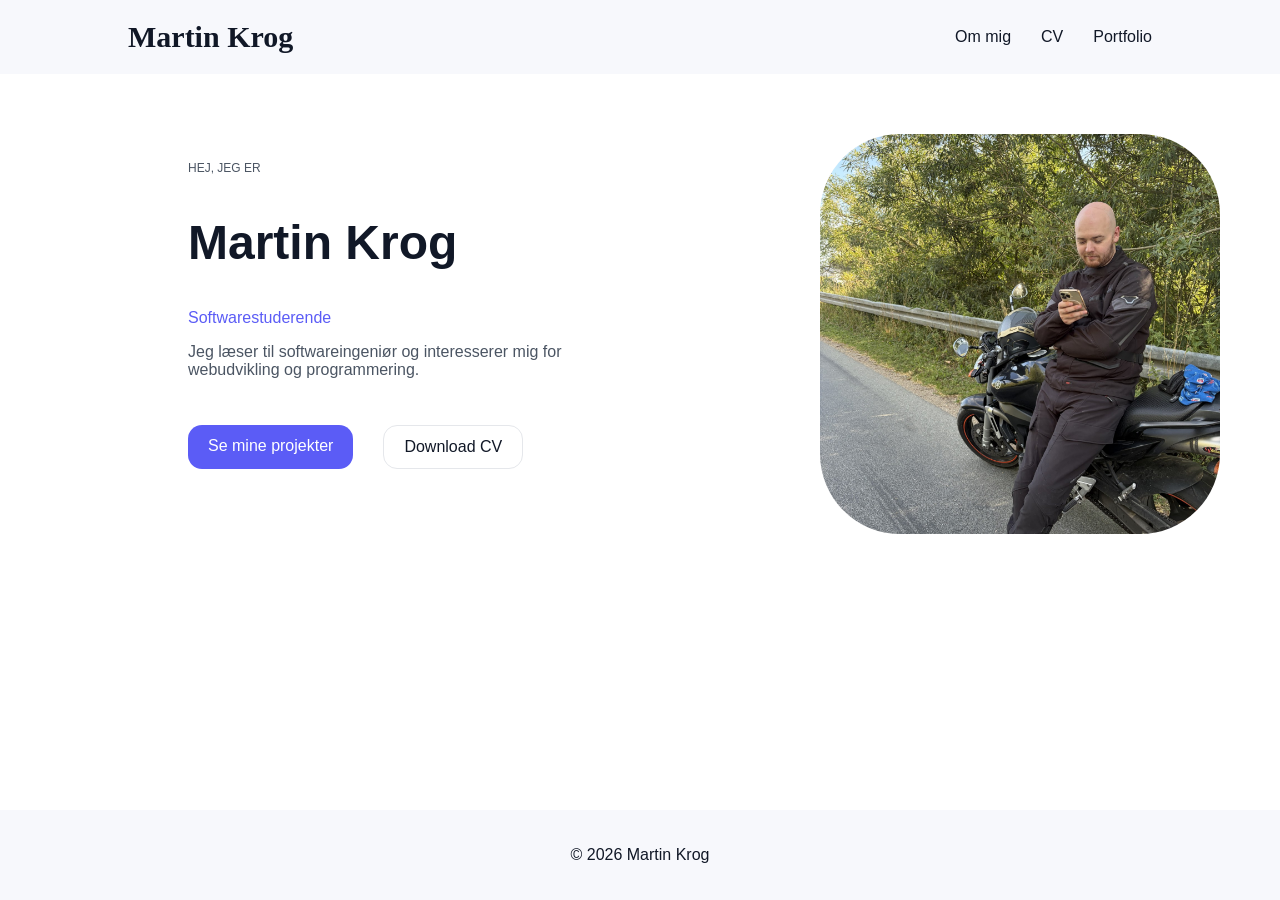
==== index.html @ 560dc3a6 "Version 1" ====
<!DOCTYPE html>
<html lang="da">

<head>

    <meta charset="UTF-8">
    <meta name="viewport" content="width=device-width, initial-scale=1.0">
    <title>Martin Krog</title>
    <link rel="stylesheet" href="Billeder/CSS/style.css">

</head>

<body>

    <header>

        <a href="index.html" class="logo">Martin Krog</a>

        <nav>

            <a href="ommig.html">Om mig</a>
            <a href="cv.html">CV</a>
            <a href="portfolio.html">Portfolio</a>

        </nav>

    </header>

    <main>

        <section class="hero">

            <div>

                <p class="intro">HEJ, JEG ER</p>

                <h1>Martin Krog</h1>

                <p>Softwarestuderende</p>

                <p class="description">
                    Jeg læser til softwareingeniør og interesserer mig for
                    webudvikling og programmering.
                </p>

                <div class="hero-buttons">
                    <a href="portfolio.html" class="button">Se mine projekter</a>
                    <a href="cv.html" class="secondary-button">Download CV</a>
                </div>
            </div>

            <img src="Billeder/5da93b5d-ddaf-4332-a186-1219c051d858.jpg" alt="Billede af Martin Krog">

        </section>

    </main>

    <footer>
        <p>&copy; 2026 Martin Krog</p>
    </footer>

</body>

</html>
---- Billeder/CSS/style.css ----
* {
    box-sizing: border-box;
}

Body {
    background-color: #FFFFFF;
    color: #111827;
    font-family: Arial, sans-serif;
    margin: 0;

    min-height: 100vh;
    display: flex;
    flex-direction: column;
}

header {
    background-color: #F7F8FC;
    display: flex;
    justify-content: space-between;
    align-items: center;
    padding: 20px 10%;
}

.logo {
    color: #111827;
    text-decoration: none;
    font-weight: bold;
    font-size: 30px;
    font-family: baskerville;
}


nav {
    display: flex;
    gap: 30px;
}

nav a {
    color: #111827;
    text-decoration: none;
}

nav a:hover {
    color: #5B5CF6;
}

.hero {
    display: flex;
    justify-content: space-between;
    align-items: center;
    padding: 60px;
    max-width: 1200px;
    margin-left: 10%;
    flex-wrap: wrap;
}

.hero img {
    width: 400px;
    height: 400px;
    border-radius: 20%;
    object-fit: cover;
}

.hero h1 {
    font-size: 48px;
}

.hero p {
    color: #5B5CF6;
}

.hero .intro {
    color: #4B5563;
    font-size: 12px;
}

.hero .description {
    color: #4B5563;
    font-size: 16px;
    max-width: 400px;
}

.button {
    background-color: #5B5CF6;
    color: #FFFFFF;
    padding: 12px 20px;
    text-decoration: none;
    border-radius: 14px;
    margin-top: 30px;
    margin-bottom: 50px;
}

.button:hover {
    background-color: #4F46E5;
}

.secondary-button {
    color: #111827;
    padding: 12px 20px;
    text-decoration: none;
    border: 1px solid #E5E7EB;
    border-radius: 14px;
    margin-top: 30px;
    margin-bottom: 50px;
}

.hero-buttons {
    display: flex;
    gap: 30px;
}

footer {
    background-color: #F7F8FC;
    text-align: center;
    padding: 20px;
}

main {
    flex: 1;
}
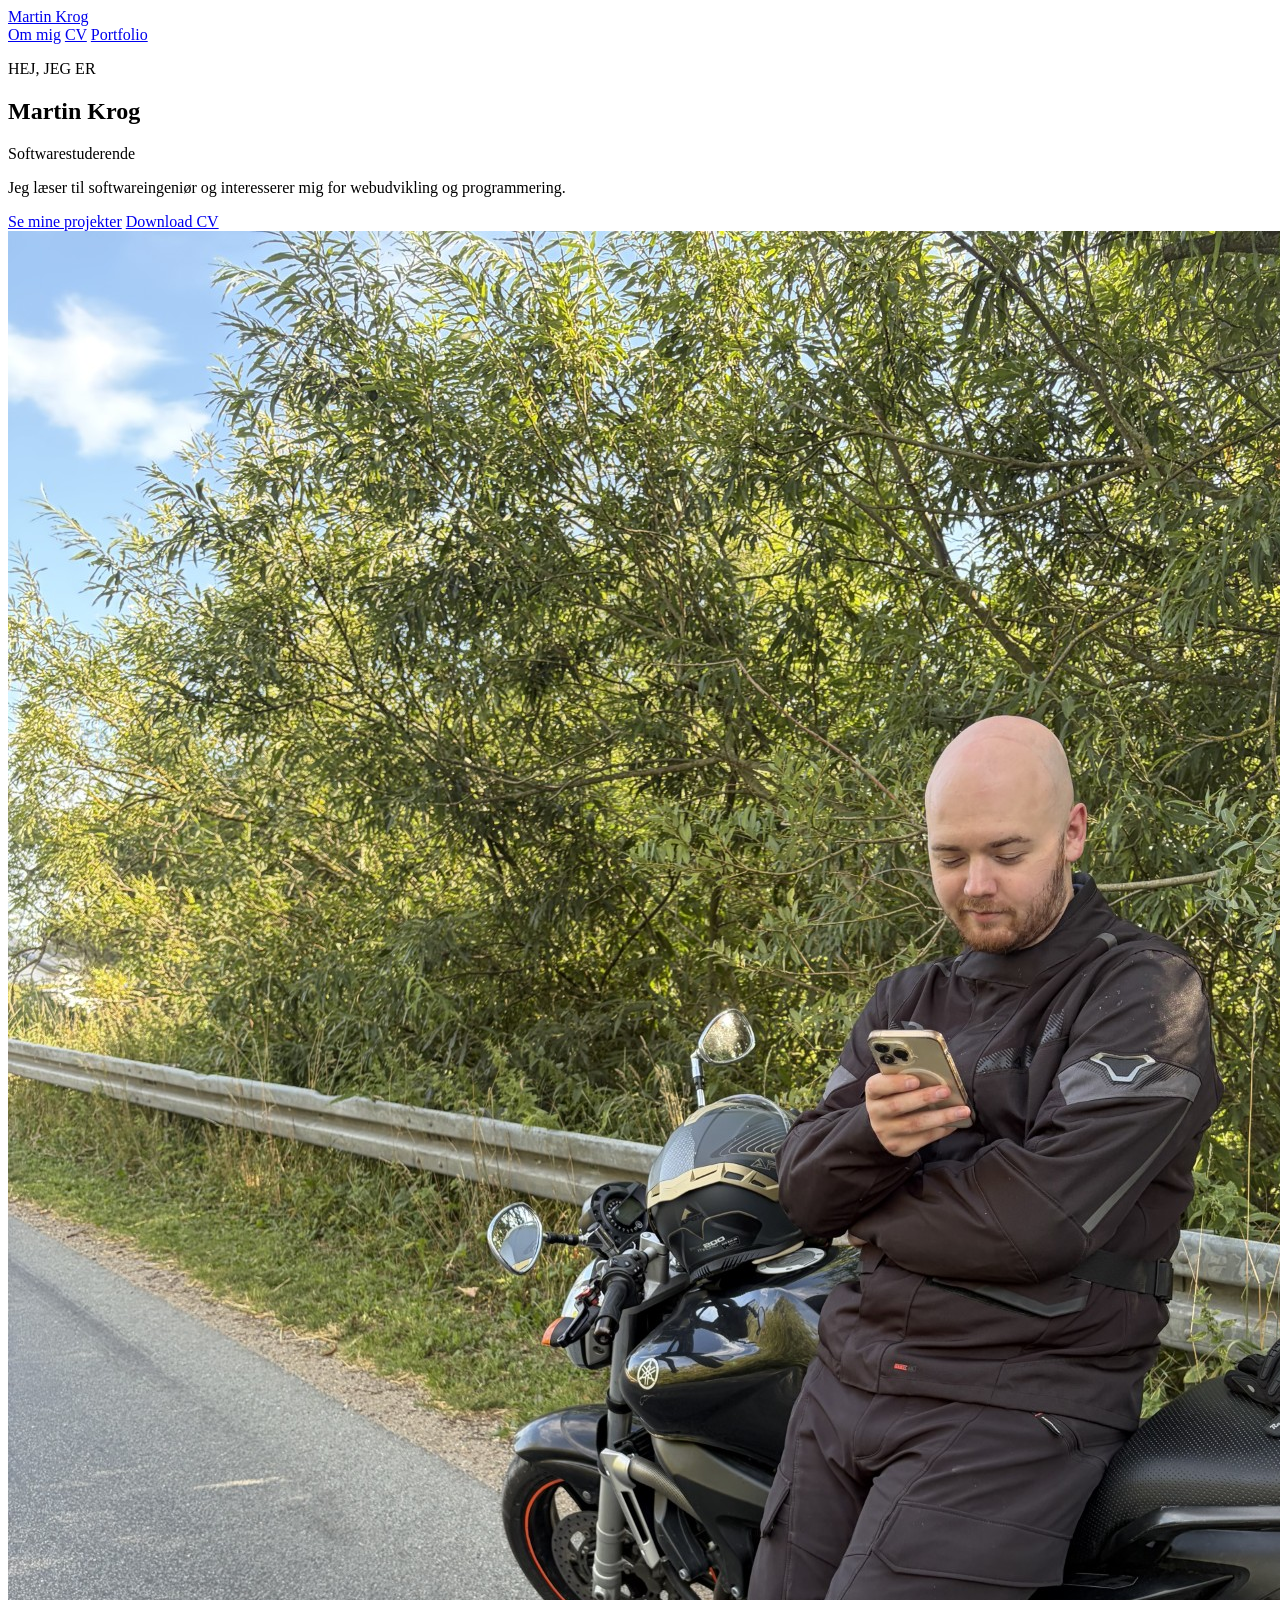
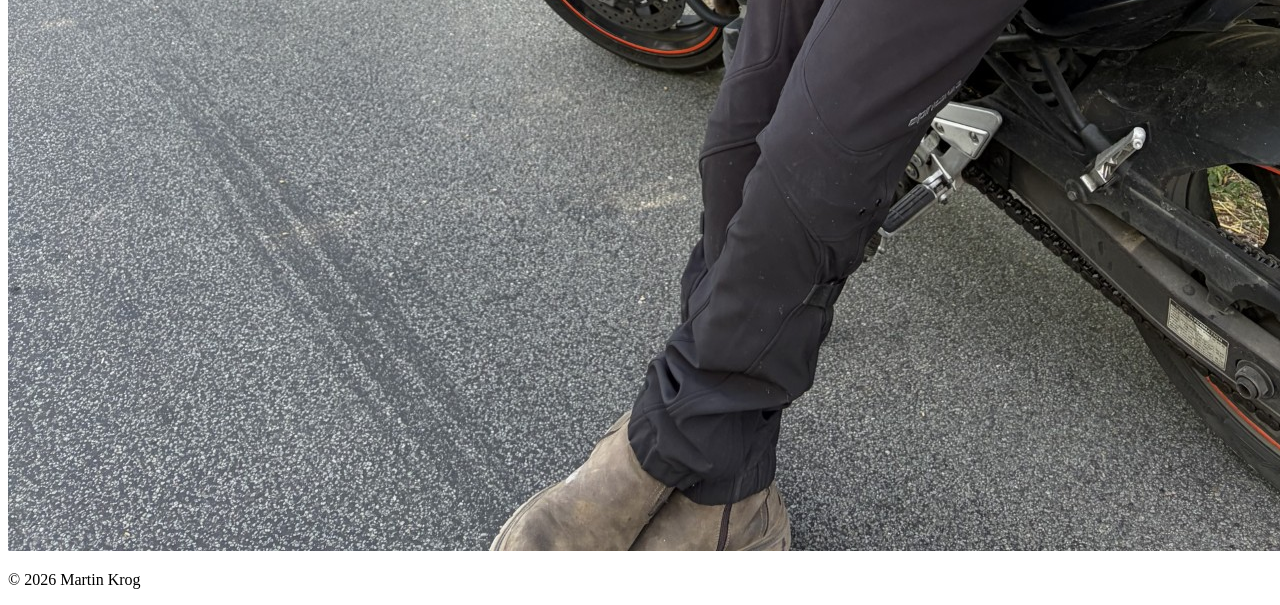
==== commit 7320d1a8: "css filnvavn ændring" ====
--- a/index.html
+++ b/index.html
@@ -6,7 +6,7 @@
     <meta charset="UTF-8">
     <meta name="viewport" content="width=device-width, initial-scale=1.0">
     <title>Martin Krog</title>
-    <link rel="stylesheet" href="Billeder/CSS/style.css">
+    <link rel="stylesheet" href="css/style.css">
 
 </head>
 
@@ -49,7 +49,7 @@
                 </div>
             </div>
 
-            <img src="Billeder/5da93b5d-ddaf-4332-a186-1219c051d858.jpg" alt="Billede af Martin Krog">
+            <img src="Billeder/forside-billede.jpg" alt="Billede af Martin Krog">
 
         </section>
 
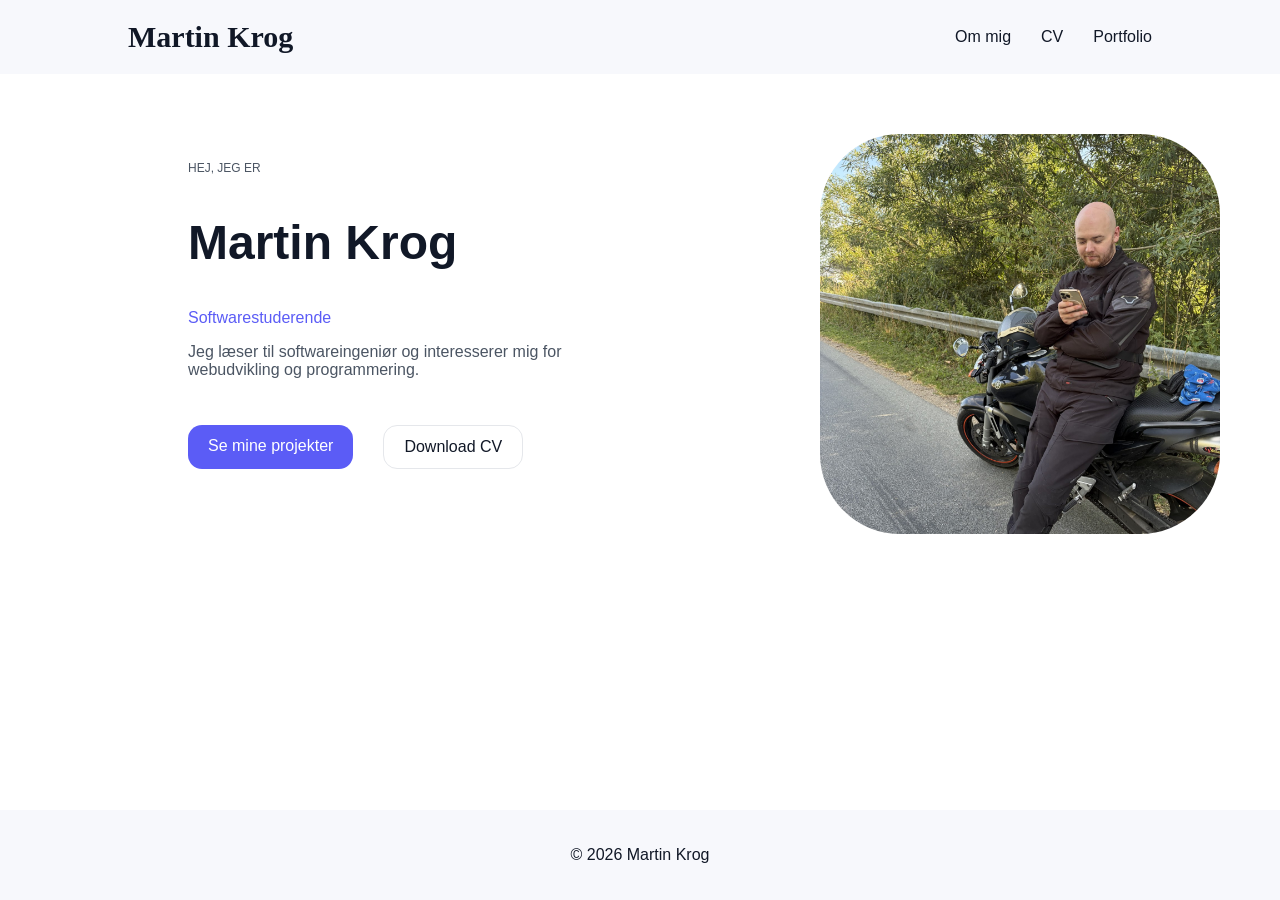
==== commit 5b65d0b1: "done v1" ====
--- a/index.html
+++ b/index.html
@@ -49,7 +49,7 @@
                 </div>
             </div>
 
-            <img src="Billeder/forside-billede.jpg" alt="Billede af Martin Krog">
+            <img src="billeder/forside-billede.jpg" alt="Billede af Martin Krog">
 
         </section>
 
--- a/css/style.css
+++ b/css/style.css
@@ -0,0 +1,365 @@
+* {
+    box-sizing: border-box;
+}
+
+Body {
+    background-color: #FFFFFF;
+    color: #111827;
+    font-family: Arial, sans-serif;
+    margin: 0;
+    min-height: 100vh;
+    display: flex;
+    flex-direction: column;
+}
+
+header {
+    background-color: #F7F8FC;
+    display: flex;
+    justify-content: space-between;
+    align-items: center;
+    padding: 20px 10%;
+}
+
+.logo {
+    color: #111827;
+    text-decoration: none;
+    font-weight: bold;
+    font-size: 30px;
+    font-family: baskerville;
+}
+
+
+nav {
+    display: flex;
+    gap: 30px;
+}
+
+nav a {
+    color: #111827;
+    text-decoration: none;
+}
+
+nav a:hover {
+    color: #5B5CF6;
+}
+
+.hero {
+    display: flex;
+    justify-content: space-between;
+    align-items: center;
+    padding: 60px;
+    max-width: 1200px;
+    margin-left: 10%;
+    flex-wrap: wrap;
+}
+
+.hero img {
+    width: 400px;
+    height: 400px;
+    border-radius: 20%;
+    object-fit: cover;
+}
+
+.hero h1 {
+    font-size: 48px;
+}
+
+.hero p {
+    color: #5B5CF6;
+}
+
+.hero .intro {
+    color: #4B5563;
+    font-size: 12px;
+}
+
+.hero .description {
+    color: #4B5563;
+    font-size: 16px;
+    max-width: 400px;
+}
+
+.button {
+    background-color: #5B5CF6;
+    color: #FFFFFF;
+    padding: 12px 20px;
+    text-decoration: none;
+    border-radius: 14px;
+    margin-top: 30px;
+    margin-bottom: 50px;
+}
+
+.button:hover {
+    background-color: #4F46E5;
+}
+
+.secondary-button {
+    color: #111827;
+    padding: 12px 20px;
+    text-decoration: none;
+    border: 1px solid #E5E7EB;
+    border-radius: 14px;
+    margin-top: 30px;
+    margin-bottom: 50px;
+}
+
+.hero-buttons {
+    display: flex;
+    gap: 30px;
+}
+
+footer {
+    background-color: #F7F8FC;
+    text-align: center;
+    padding: 20px;
+}
+
+main {
+    flex: 1;
+}
+
+.uddannelsesboks {
+    background-color: #FFFFFF;
+    border: 1px solid #E5E7EB;
+    border-radius: 20px;
+    padding: 20px;
+    margin-bottom: 20px;
+}
+
+.uddannelse {
+    max-width: 1000px;
+    margin: 0 auto;
+    padding: 40px 60px;
+}
+
+.erfaringsboks {
+    background-color: #FFFFFF;
+    border: 1px solid #E5E7EB;
+    border-radius: 20px;
+    padding: 20px;
+    margin-bottom: 20px;
+}
+
+.erfaring {
+    max-width: 1000px;
+    margin: 0 auto;
+    padding: 40px 60px;
+}
+
+.kompetenceliste {
+    display: grid;
+    grid-template-columns: repeat(3, 1fr);
+    gap: 20px;
+}
+
+.kompetenceboks {
+    background-color: #FFFFFF;
+    border: 1px solid #E5E7EB;
+    border-radius: 12px;
+    padding: 20px;
+    text-align: center;
+}
+
+.kompetencer {
+    max-width: 1000px;
+    margin: 0 auto;
+    padding: 40px 60px;
+}
+
+.sprogboks {
+    background-color: #FFFFFF;
+    border: 1px solid #E5E7EB;
+    border-radius: 12px;
+    padding: 20px;
+    margin-bottom: 20px;
+}
+
+.sprog {
+    max-width: 1000px;
+    margin: 0 auto;
+    padding: 40px 60px;
+}
+
+.certifikatboks {
+    background-color: #FFFFFF;
+    border: 1px solid #E5E7EB;
+    border-radius: 12px;
+    padding: 20px;
+}
+
+.certifikater {
+    max-width: 1000px;
+    margin: 0 auto;
+    padding: 40px 60px;
+}
+
+.frivilligt {
+    max-width: 1000px;
+    margin: 0 auto;
+    padding: 40px 60px;
+}
+
+.frivilligboks {
+    background-color: #FFFFFF;
+    border: 1px solid #E5E7EB;
+    border-radius: 12px;
+    padding: 20px;
+}
+
+.interesser {
+    max-width: 1000px;
+    margin: 0 auto;
+    padding: 40px 60px;
+}
+
+.interesseboks {
+    background-color: #FFFFFF;
+    border: 1px solid #E5E7EB;
+    border-radius: 12px;
+    padding: 20px;
+}
+
+.cv {
+    max-width: 1000px;
+    margin: 0 auto;
+    padding: 60px;
+    display: flex;
+    justify-content: space-between;
+    align-items: center;
+}
+
+.cv img {
+    width: 200px;
+    height: 200px;
+    border-radius: 10%;
+    object-fit: cover;
+}
+
+.cv h1 {
+    font-size: 48px;
+}
+
+
+.projektliste {
+    display: grid;
+    grid-template-columns: repeat(3, 1fr);
+    gap: 20px;
+
+}
+
+
+.projektboks {
+    background-color: #FFFFFF;
+    border: 1px solid #E5E7EB;
+    border-radius: 10%;
+    overflow: hidden;
+}
+
+.projektboks img {
+    width: 100%;
+    height: 200px;
+    object-fit: cover;
+}
+
+.projektindhold {
+    padding: 20px;
+}
+
+.projektindhold a {
+    color: #5B5CF6;
+    text-decoration: none;
+    font-weight: bold;
+}
+
+.projektindhold a:hover {
+    color: #4F46E5;
+}
+
+.portfolio {
+    max-width: 1200px;
+    margin: 0 auto;
+    padding: 60px;
+}
+
+.portfolio h1 {
+    font-size: 48px;
+}
+
+details summary {
+    color: #5B5CF6;
+    font-weight: bold;
+    cursor: pointer;
+}
+
+.om-mig {
+    display: flex;
+    justify-content: space-between;
+    align-items: center;
+    max-width: 1000px;
+    margin: 0 auto;
+    padding: 60px;
+}
+
+.om-mig img {
+    width: 300px;
+    height: 300px;
+    object-fit: cover;
+    border-radius: 10%;
+    flex-shrink: 0;
+    margin-left: 10%;
+}
+
+.om-mig h1 {
+    font-size: 48px;
+}
+
+@media (max-width: 768px) {
+
+    .cv {
+        flex-direction: column;
+    }
+
+    .kompetenceliste {
+        grid-template-columns: 1fr;
+    }
+
+    header {
+        flex-direction: column;
+        gap: 15px;
+    }
+
+    .udannelse,
+    .erfaring,
+    .kompetencer,
+    .sprog,
+    .certifikater,
+    .frivilligt,
+    .interesser {
+        padding: 30px 20px;
+    }
+
+    .projektliste {
+        grid-template-columns: 1fr;
+    }
+
+    .portfolio {
+        padding: 30px 20px;
+    }
+
+    .om-mig {
+        flex-direction: column;
+        gap: 30px;
+        padding: 30px 20px;
+    }
+
+    .om-mig img {
+        width: 250px;
+        height: 250px;
+    }
+}
+
+@media (max-width: 375px) {
+    nav {
+        gap: 15px;
+    }
+}
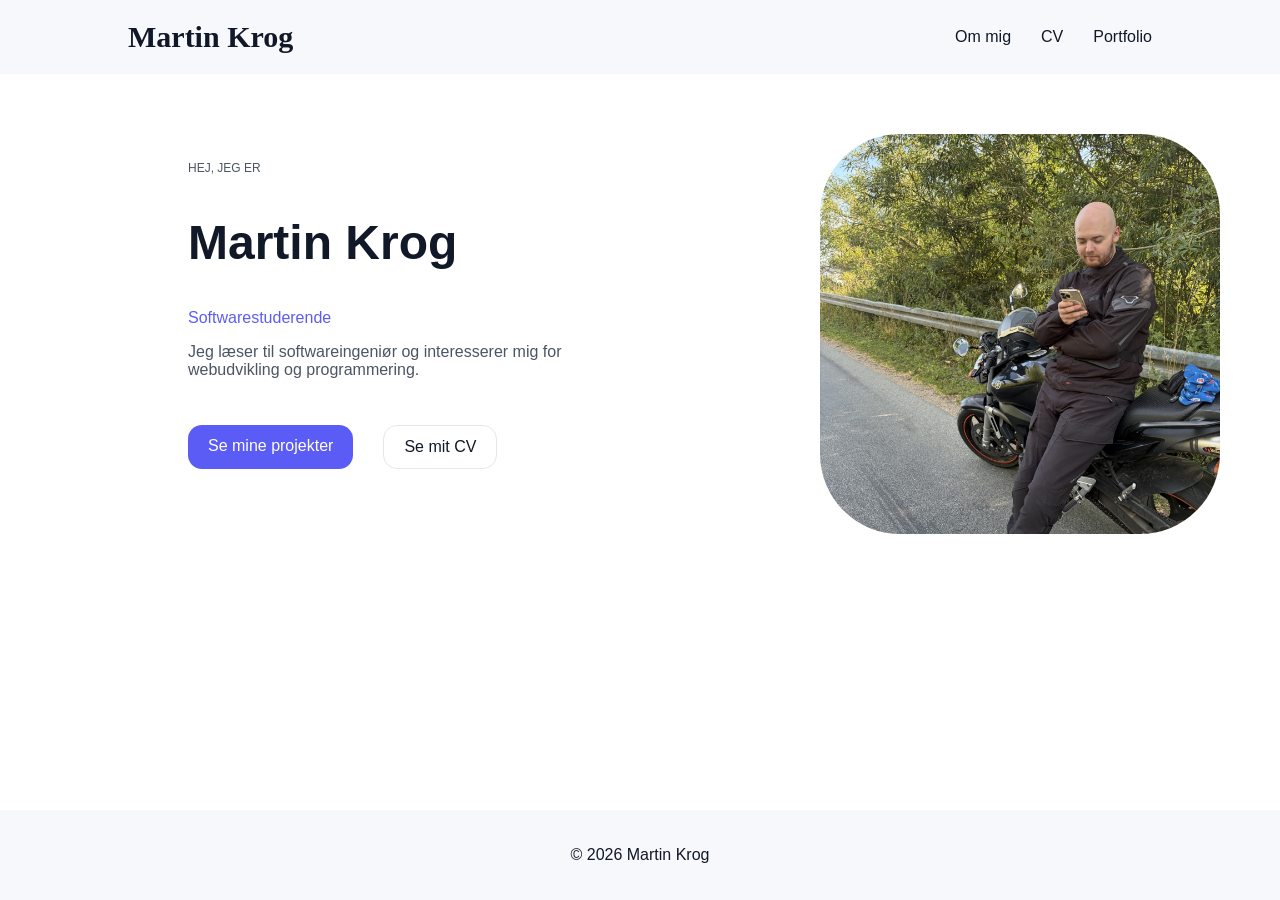
==== commit 924fb14e: "done v4" ====
--- a/index.html
+++ b/index.html
@@ -45,7 +45,7 @@
 
                 <div class="hero-buttons">
                     <a href="portfolio.html" class="button">Se mine projekter</a>
-                    <a href="cv.html" class="secondary-button">Download CV</a>
+                    <a href="cv.html" class="secondary-button">Se mit CV</a>
                 </div>
             </div>
 
